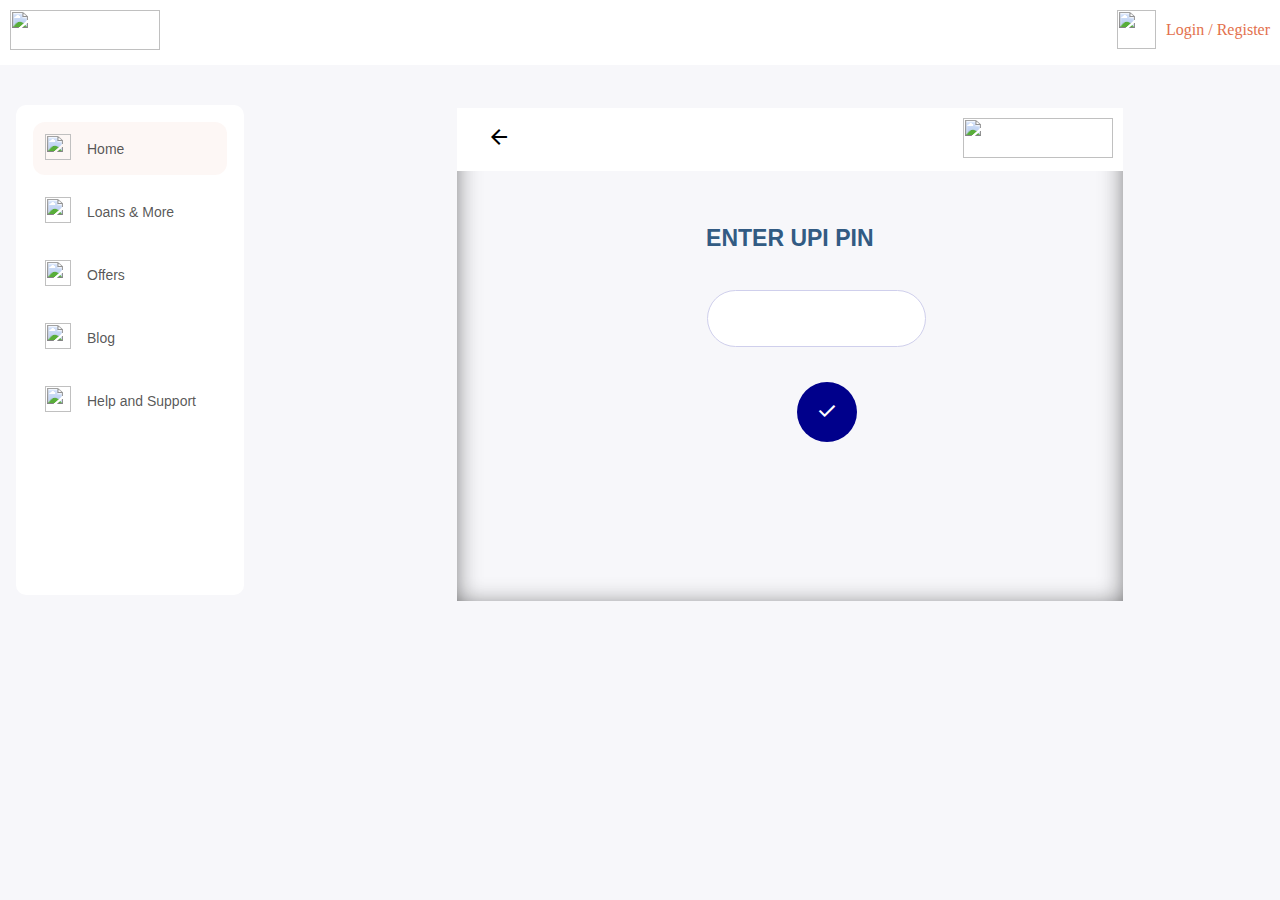
==== amount-pin.html @ 40d7fa52 "intial commit" ====
<!DOCTYPE html>
<html lang="en">
  <head>
    <meta charset="UTF-8" />
    <meta http-equiv="X-UA-Compatible" content="IE=edge" />
    <meta name="viewport" content="width=device-width, initial-scale=1.0" />
    <link
      rel="stylesheet"
      href="https://fonts.googleapis.com/css2?family=Material+Symbols+Outlined:opsz,wght,FILL,GRAD@48,400,0,0"
    />
    <title>Document</title>
    <link rel="stylesheet" href="./assets/css/amountpin.css" />
  </head>
  <body>
    <div class="header">
      <div class="logo-container">
        <img
          class="freecharge-logo"
          src="https://pwa-cdn.freecharge.in/pwa-static/pwa/images/header/fc-logo-rebranded.png"
          alt=""
        />
      </div>
      <div class="header-right-handpart">
        <div class="login-imgs">
          <img
            class="login-img"
            src="https://pwa-cdn.freecharge.in/pwa-static/pwa/images/header/login-icon.png"
            alt=""
          />
        </div>
        <div class="login-text">
          <p class="login-para">Login / Register</p>
        </div>
      </div>
    </div>
    <div class="bootom-left">
      <div class="left-child">
        <div class="left-child-nested left-child-nested-1">
          <div class="child-1-icon">
            <img
              class="letf-side-img"
              src="	https://pwa-cdn.freecharge.in/pwa-static/pwa/images/hamburger/tabs_home_active.png"
              alt=""
            />
          </div>
          <div class="child-1-text">Home</div>
        </div>
        <div class="left-child-nested">
          <div class="child-1-icon">
            <img
              class="letf-side-img"
              src="	https://pwa-cdn.freecharge.in/pwa-static/pwa/images/hamburger/tabs_loan_inactive.png"
              alt=""
            />
          </div>
          <div class="child-1-text">Loans & More</div>
        </div>
        <div class="left-child-nested">
          <div class="child-1-icon">
            <img
              class="letf-side-img"
              src="https://pwa-cdn.freecharge.in/pwa-static/pwa/images/hamburger/offers.png"
              alt=""
            />
          </div>
          <div class="child-1-text">Offers</div>
        </div>
        <div class="left-child-nested">
          <div class="child-1-icon">
            <img
              class="letf-side-img"
              src="	https://pwa-cdn.freecharge.in/pwa-static/pwa/images/hamburger/blog_icon.png"
              alt=""
            />
          </div>
          <div class="child-1-text">Blog</div>
        </div>
        <div class="left-child-nested">
          <div class="child-1-icon">
            <img
              class="letf-side-img"
              src="	https://pwa-cdn.freecharge.in/pwa-static/pwa/images/hamburger/help.png"
              alt=""
              y
            />
          </div>
          <div class="child-1-text">Help and Support</div>
        </div>
      </div>
    </div>

    <div id="container">
      <div class="headers">
        <a href="http://127.0.0.1:5501/index.html">
          <span
            style="color: black; position: relative; top: 7px; left: 20px"
            class="material-symbols-outlined"
          >
            arrow_back
          </span>
        </a>
        <span class="imglogo">
          <img
            class="freecharge-logo logo-2"
            src="	https://pwa-cdn.freecharge.in/pwa-static/pwa/images/header/fc-logo-rebranded.png"
            alt=""
          />
        </span>
      </div>
      <h2 class="h2">ENTER UPI PIN</h2>
      <input type="passwod" id="inputBox" />
      <a href="http://127.0.0.1:5501/Paymentdone.html">
        <button id="btn" onclick="sendAmount(event) ">
          <span class="material-symbols-outlined"> done </span>
        </button>
      </a>
      <span id="s1"></span>
      <div id="demo"></div>
    </div>
  </body>
  <script src="./assets/js/amountpin.js"></script>
</html>
---- assets/css/amountpin.css ----
body {
  background: #f7f7fa;
  font-family: sspRegular;
  font-size: 14px;
  margin: 0;
  padding: 0;
  font-family: sans-serif;
}
.header {
  display: flex;
  justify-content: space-between;
  padding: 10px;
  background-color: white;
  position: sticky;
  top: 0px;
  z-index: 1;
}
.freecharge-logo {
  /* width: 150px; */
  width: 150px;
  height: 40px;
}
.header-right-handpart {
  display: flex;
  /* gap: 5px; */
}
.login-img {
  width: 39px;
  height: 39px;
}
.login-para {
  color: #e3714d;
  cursor: pointer;
  font-family: sspRegular;
  font-size: 1em;
  margin-left: 10px;
  text-transform: capitalize;
  font-size: 1.143em;
  margin-top: 11px;
}
.bootom-left {
  padding: 17px;
  background-color: white;
  width: fit-content;
  border-radius: 10px;
  margin-left: 16px;
  height: 456px;
  position: fixed;
  margin-top: 40px;
}
.left-child {
  display: flex;
  flex-direction: column;

  gap: 10px;
}
.left-child-nested {
  gap: 16px;
  display: flex;
  align-items: center;
  padding: 12px;
  width: 170px;

  border-radius: 12px;
  color: rgba(34, 34, 34, 0.76);
}
.left-child-nested-1 {
  background-color: rgba(227, 113, 78, 0.06);
}
.letf-side-img {
  width: 26px;
  height: 26px;
}
/* .logo-2{
  left: -170px;
} */

body {
  background: #f7f7fa;
  font-family: sspRegular;
  font-size: 14px;
  margin: 0;
  padding: 0;
  font-family: sans-serif;
}
#container {
  width: 52%;
  height: 493px;
  margin-left: 457px;
  /* border: 1px solid black; */
  position: relative;
  /* background-color: black; */
  box-shadow: 0px 3px 28px -6px rgba(0, 0, 0, 0.75) inset;
  -webkit-box-shadow: 0px 3px 28px -6px rgba(0, 0, 0, 0.75) inset;
  -moz-box-shadow: 0px 3px 28px -6px rgba(0, 0, 0, 0.75) inset;
}
.headers {
  display: flex;
  justify-content: space-between;
  background-color: white;
  margin-top: 43px;
  padding: 10px;
}

.heading {
  position: relative;
  font-size: 21px;
  left: 15px;
  top: 8px;
}

img {
  height: 100%;
  width: 100%;
  object-fit: contain;
}
.h2 {
  text-align: center;
  padding: 35px;
  font-size: 23px;
  color: #325b83;
  padding-bottom: 11px;
}
input {
  padding: 20px;
  margin-left: 105px;
  outline: none;
  border-radius: 38px;
  border: none;
}
#btn {
  position: relative;
  top: 100px;
  right: 133px;
  height: 60px;
  width: 60px;
  border-radius: 100%;
  background: darkblue;
  border: none;
  color: white;
}
#demo {
  font-size: 39px;
  position: relative;
  right: -171px;
  top: 100px;
}
#s1 {
  position: relative;
  top: -49px;
  left: -234px;
  color: red;
}
#inputBox {
  margin-left: 250px;
  border: 1px solid #cfcfec;
  text-align: center;
}
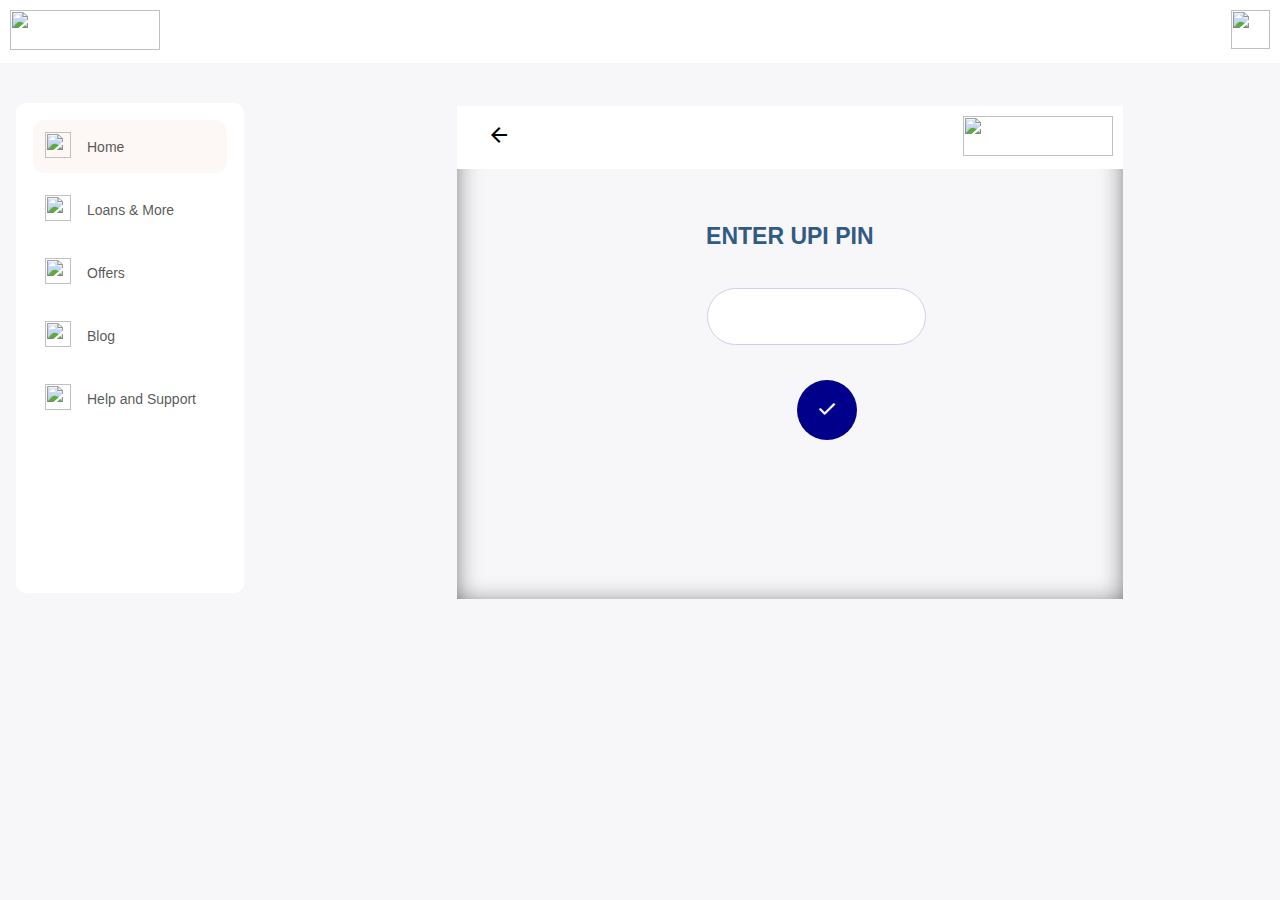
==== commit 7bef5323: "initial commit" ====
--- a/amount-pin.html
+++ b/amount-pin.html
@@ -29,7 +29,7 @@
           />
         </div>
         <div class="login-text">
-          <p class="login-para">Login / Register</p>
+          <!-- <p class="login-para">Login / Register</p> -->
         </div>
       </div>
     </div>
@@ -109,7 +109,7 @@
       </div>
       <h2 class="h2">ENTER UPI PIN</h2>
       <input type="passwod" id="inputBox" />
-      <a href="http://127.0.0.1:5501/Paymentdone.html">
+      <a href="http://127.0.0.1:5501/paymentdone.html">
         <button id="btn" onclick="sendAmount(event) ">
           <span class="material-symbols-outlined"> done </span>
         </button>
